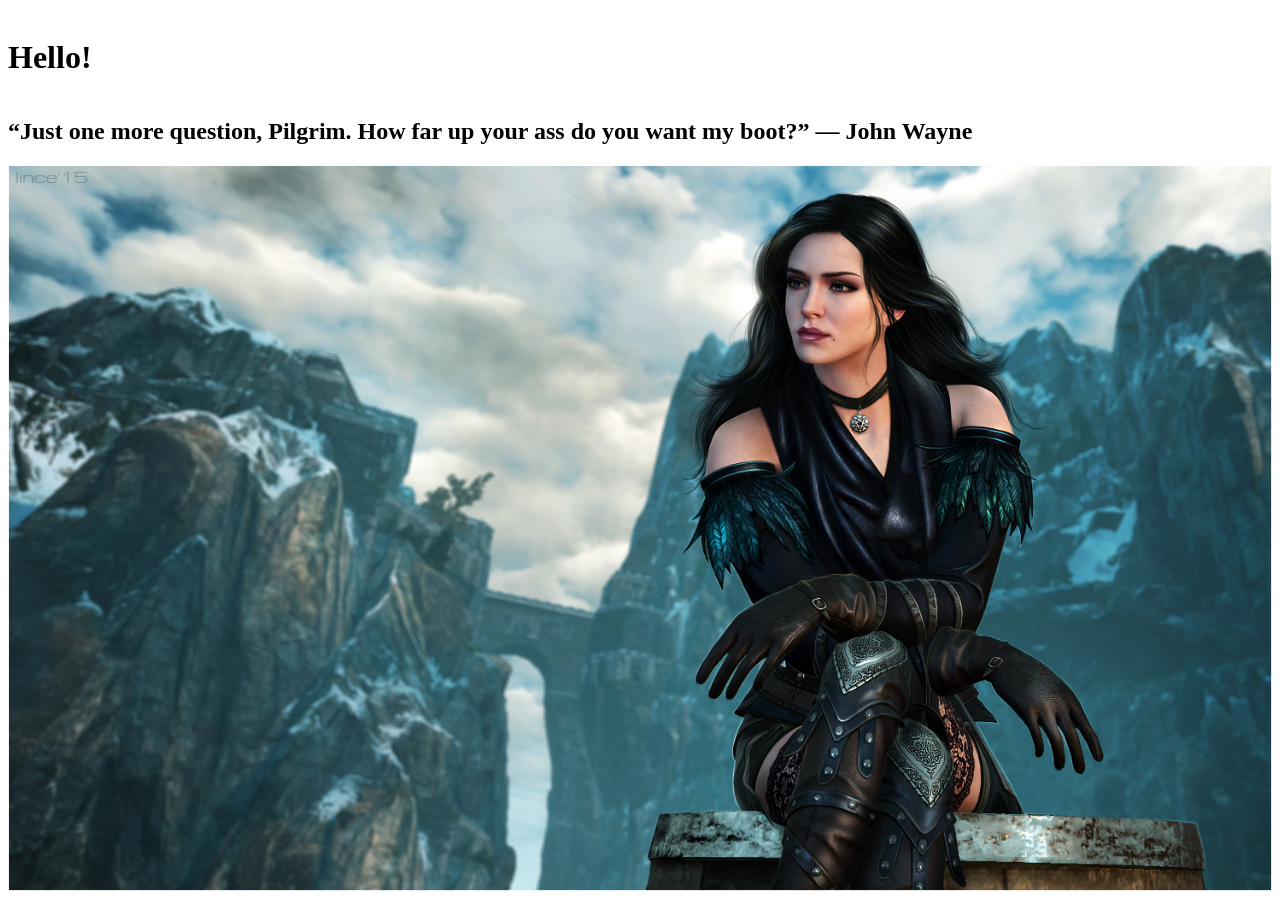
==== david-m-thompson-website/index.html @ cb0995cf "pulled out css into own file" ====
<html>
<head>
    <title>D Thompson Home</title>
    <link rel="stylesheet" type="text/css" href="css/main.css">
</head>
<body>
    <div class="main-div">
        <h1>Hello<span id="my-demo"></span>!</h1>
        <h2>“Just one more question, Pilgrim. How far up your ass do you want my boot?” ― John Wayne</h2>
        <!-- <button onclick="betaFunction()">Click me</button><br> -->
        <img src="img/yennefer-witcher-3.jpeg">
    </div>
</body>
</html>
---- david-m-thompson-website/css/main.css ----
.main-div {
    display: flex;
    flex-direction: column;
    justify-content: center;
    padding-top: 10px;
}
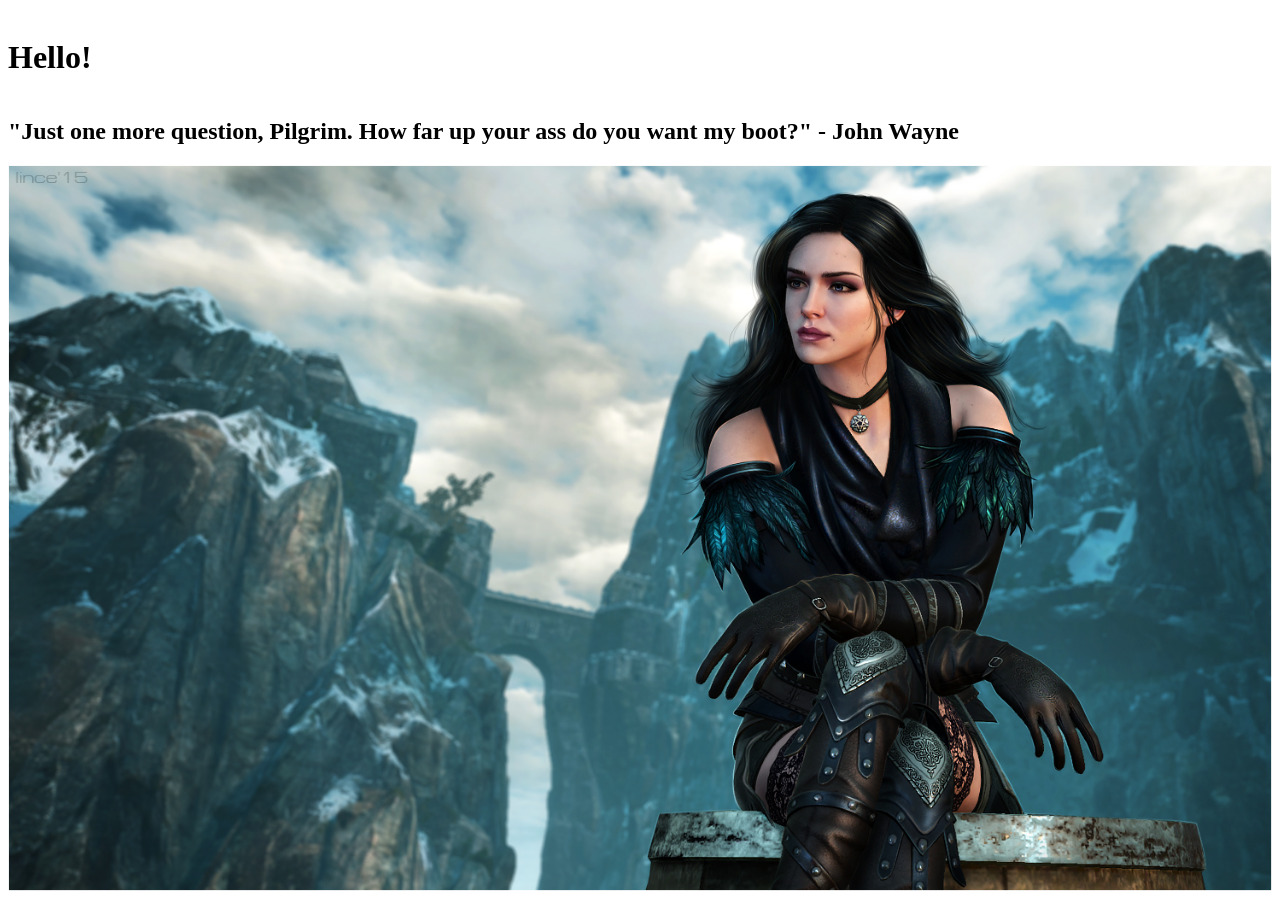
==== commit 4a7ec329: "Added a new util.py file to provide the S3 url after code sync completes" ====
--- a/david-m-thompson-website/index.html
+++ b/david-m-thompson-website/index.html
@@ -6,7 +6,7 @@
 <body>
     <div class="main-div">
         <h1>Hello<span id="my-demo"></span>!</h1>
-        <h2>“Just one more question, Pilgrim. How far up your ass do you want my boot?” ― John Wayne</h2>
+        <h2>&quot;Just one more question, Pilgrim. How far up your ass do you want my boot?&quot; - John Wayne</h2>
         <!-- <button onclick="betaFunction()">Click me</button><br> -->
         <img src="img/yennefer-witcher-3.jpeg">
     </div>
--- a/david-m-thompson-website/css/main.css
+++ b/david-m-thompson-website/css/main.css
@@ -3,4 +3,9 @@
     flex-direction: column;
     justify-content: center;
     padding-top: 10px;
+}
+
+.main-div img {
+    width: 100%;
+    height: auto;
 }
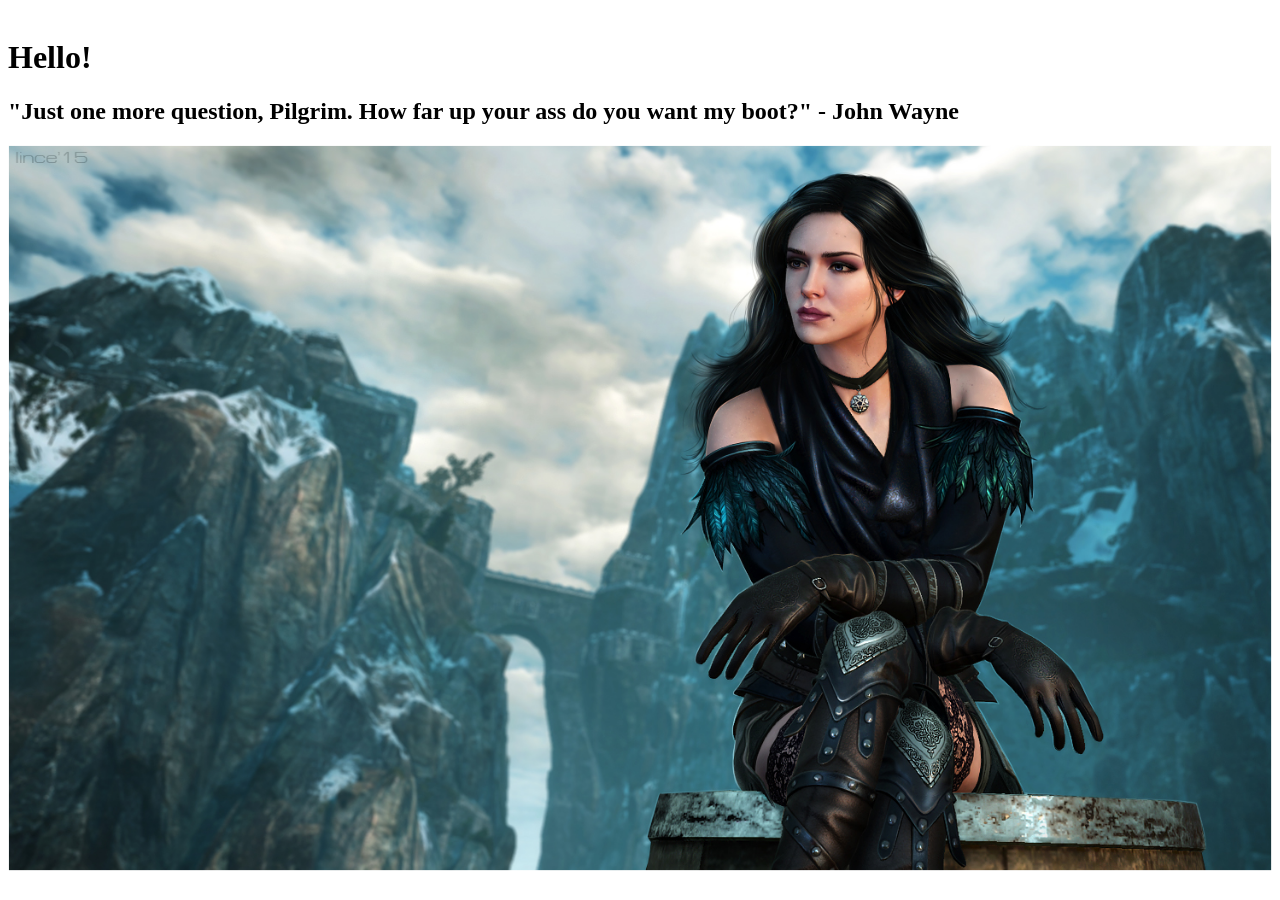
==== commit eaab004a: "Minor changes to 3 files" ====
--- a/david-m-thompson-website/index.html
+++ b/david-m-thompson-website/index.html
@@ -5,10 +5,12 @@
 </head>
 <body>
     <div class="main-div">
-        <h1>Hello<span id="my-demo"></span>!</h1>
-        <h2>&quot;Just one more question, Pilgrim. How far up your ass do you want my boot?&quot; - John Wayne</h2>
-        <!-- <button onclick="betaFunction()">Click me</button><br> -->
-        <img src="img/yennefer-witcher-3.jpeg">
+        <div class="column">
+            <h1>Hello<span id="my-demo"></span>!</h1>
+            <h2>&quot;Just one more question, Pilgrim. How far up your ass do you want my boot?&quot; - John Wayne</h2>
+            <!-- <button onclick="betaFunction()">Click me</button><br> -->
+            <img src="img/yennefer-witcher-3.jpeg">
+        </div>
     </div>
 </body>
 </html>
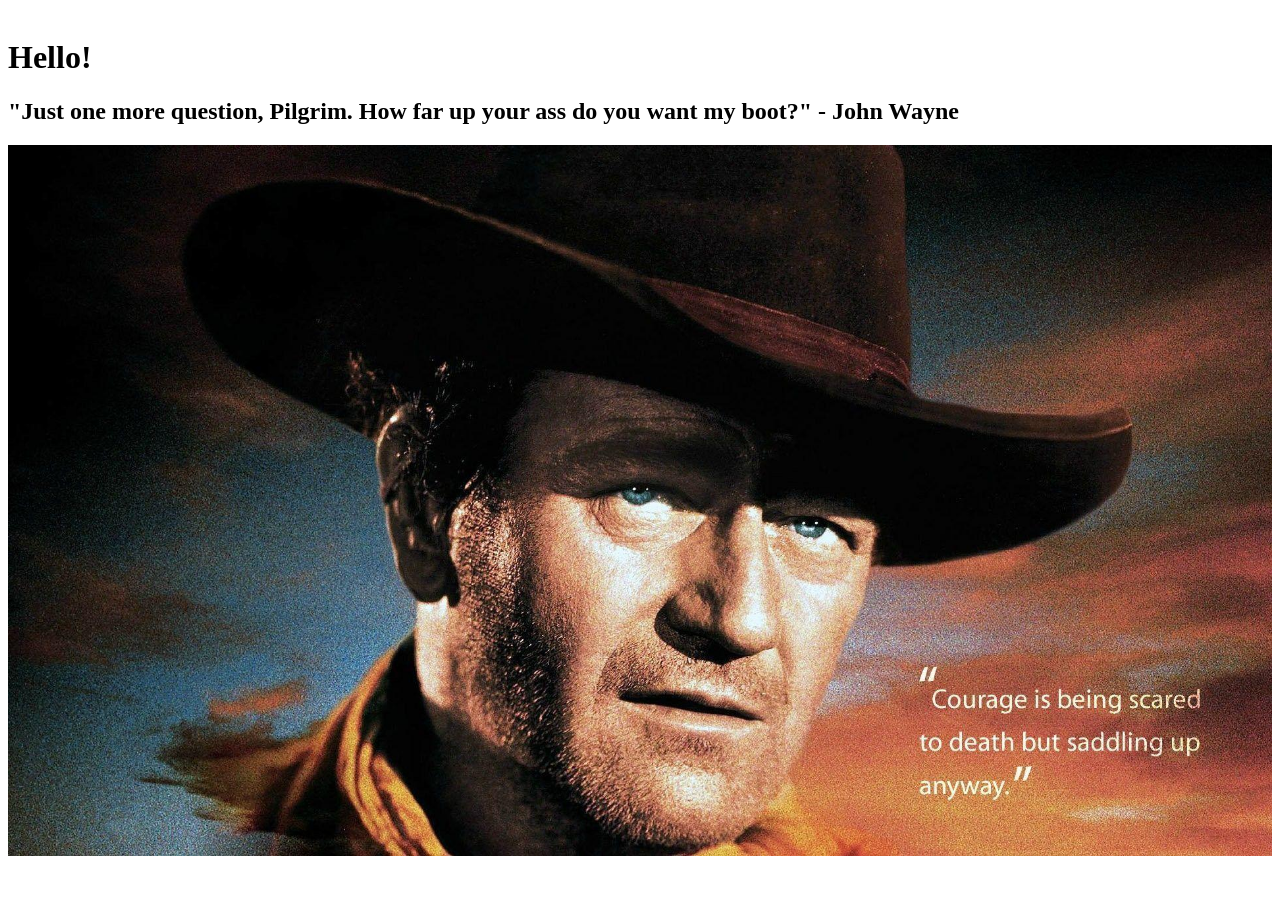
==== commit 5e454eda: "changed image to john wayne" ====
--- a/david-m-thompson-website/index.html
+++ b/david-m-thompson-website/index.html
@@ -9,7 +9,8 @@
             <h1>Hello<span id="my-demo"></span>!</h1>
             <h2>&quot;Just one more question, Pilgrim. How far up your ass do you want my boot?&quot; - John Wayne</h2>
             <!-- <button onclick="betaFunction()">Click me</button><br> -->
-            <img src="img/yennefer-witcher-3.jpeg">
+            <!-- <img src="img/yennefer-witcher-3.jpeg"> -->
+            <img src="img/john-wayne-1.jpg">
         </div>
     </div>
 </body>
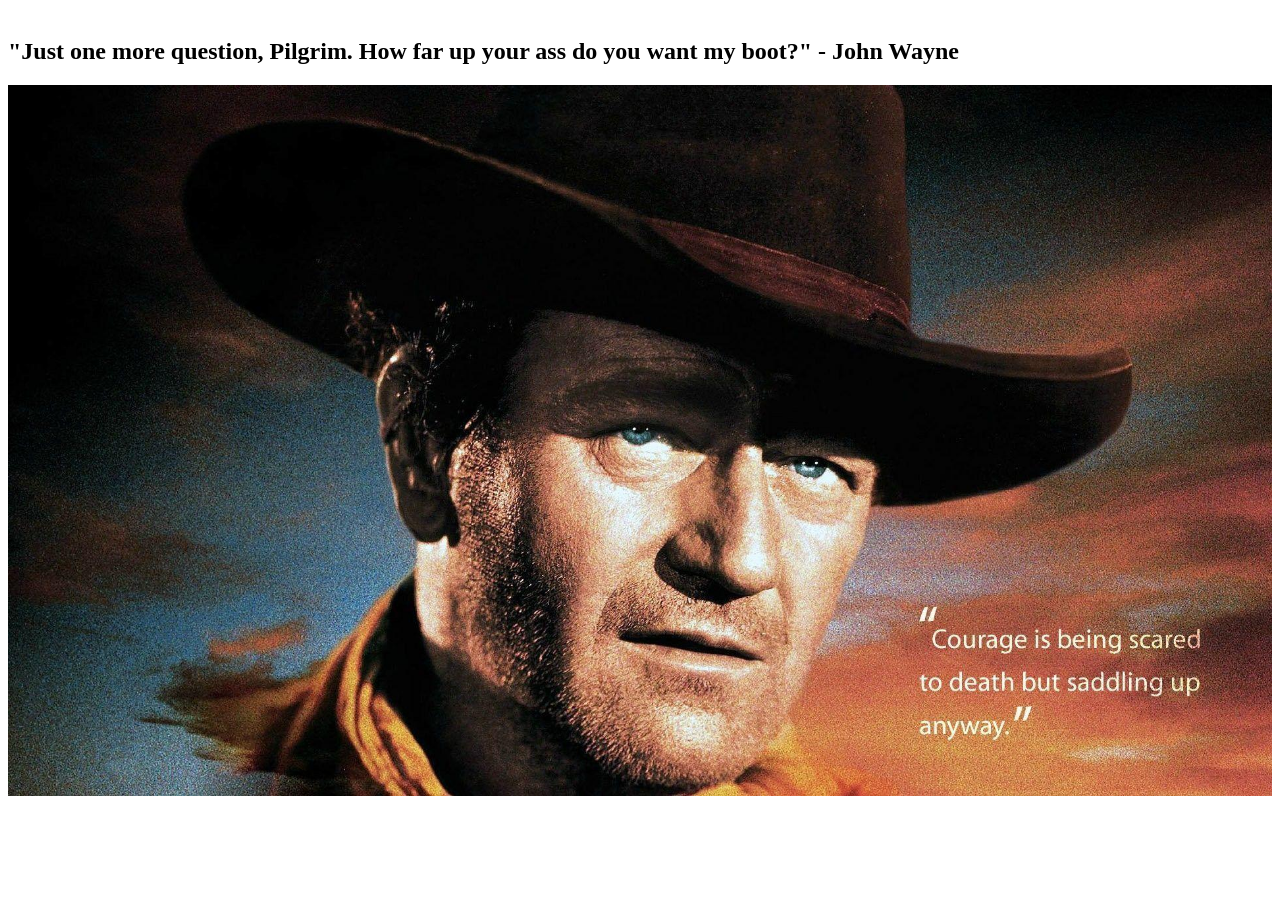
==== commit 90cd6a14: "small html change" ====
--- a/david-m-thompson-website/index.html
+++ b/david-m-thompson-website/index.html
@@ -1,12 +1,11 @@
 <html>
 <head>
-    <title>D Thompson Home</title>
+    <title>David Thompson</title>
     <link rel="stylesheet" type="text/css" href="css/main.css">
 </head>
 <body>
     <div class="main-div">
         <div class="column">
-            <h1>Hello<span id="my-demo"></span>!</h1>
             <h2>&quot;Just one more question, Pilgrim. How far up your ass do you want my boot?&quot; - John Wayne</h2>
             <!-- <button onclick="betaFunction()">Click me</button><br> -->
             <!-- <img src="img/yennefer-witcher-3.jpeg"> -->
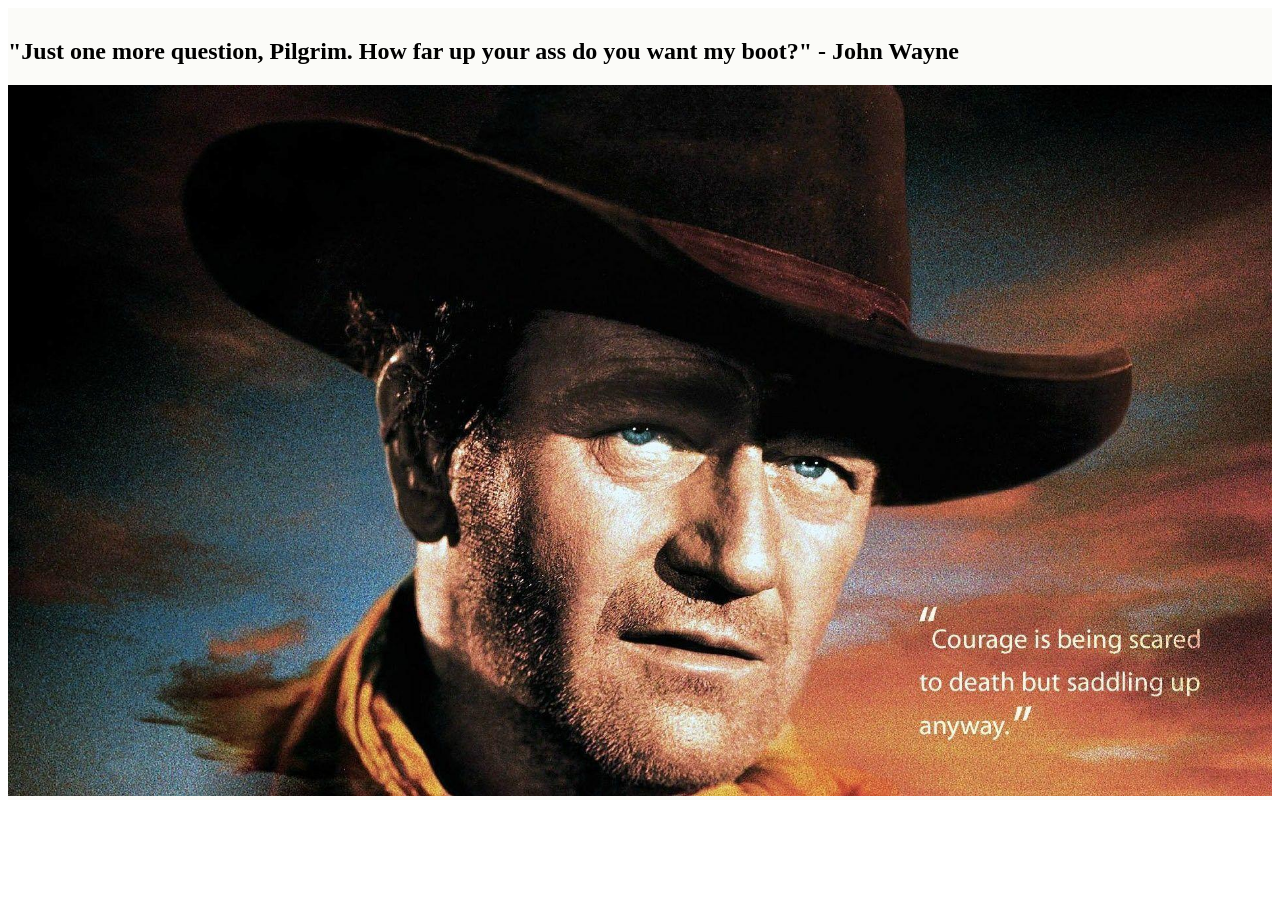
==== commit 23de2245: "changes to website" ====
--- a/david-m-thompson-website/index.html
+++ b/david-m-thompson-website/index.html
@@ -1,7 +1,10 @@
-<html>
+<!doctype html>
+<html lang="en">
 <head>
-    <title>David Thompson</title>
-    <link rel="stylesheet" type="text/css" href="css/main.css">
+    <meta charset="utf-8">
+    <meta name="description" content="davidthompson.cloud website">
+    <title>Home | David Thompson Cloud</title>
+    <link rel="stylesheet" type="text/css" href="css/main.css?v=0.1">
 </head>
 <body>
     <div class="main-div">
@@ -12,5 +15,6 @@
             <img src="img/john-wayne-1.jpg">
         </div>
     </div>
+    <script src="js/main.js?v=0.1"></script>
 </body>
 </html>
--- a/david-m-thompson-website/css/main.css
+++ b/david-m-thompson-website/css/main.css
@@ -1,8 +1,8 @@
 .main-div {
     display: flex;
     flex-direction: column;
-    justify-content: center;
     padding-top: 10px;
+    background-color: #FBFBF8;
 }
 
 .main-div img {
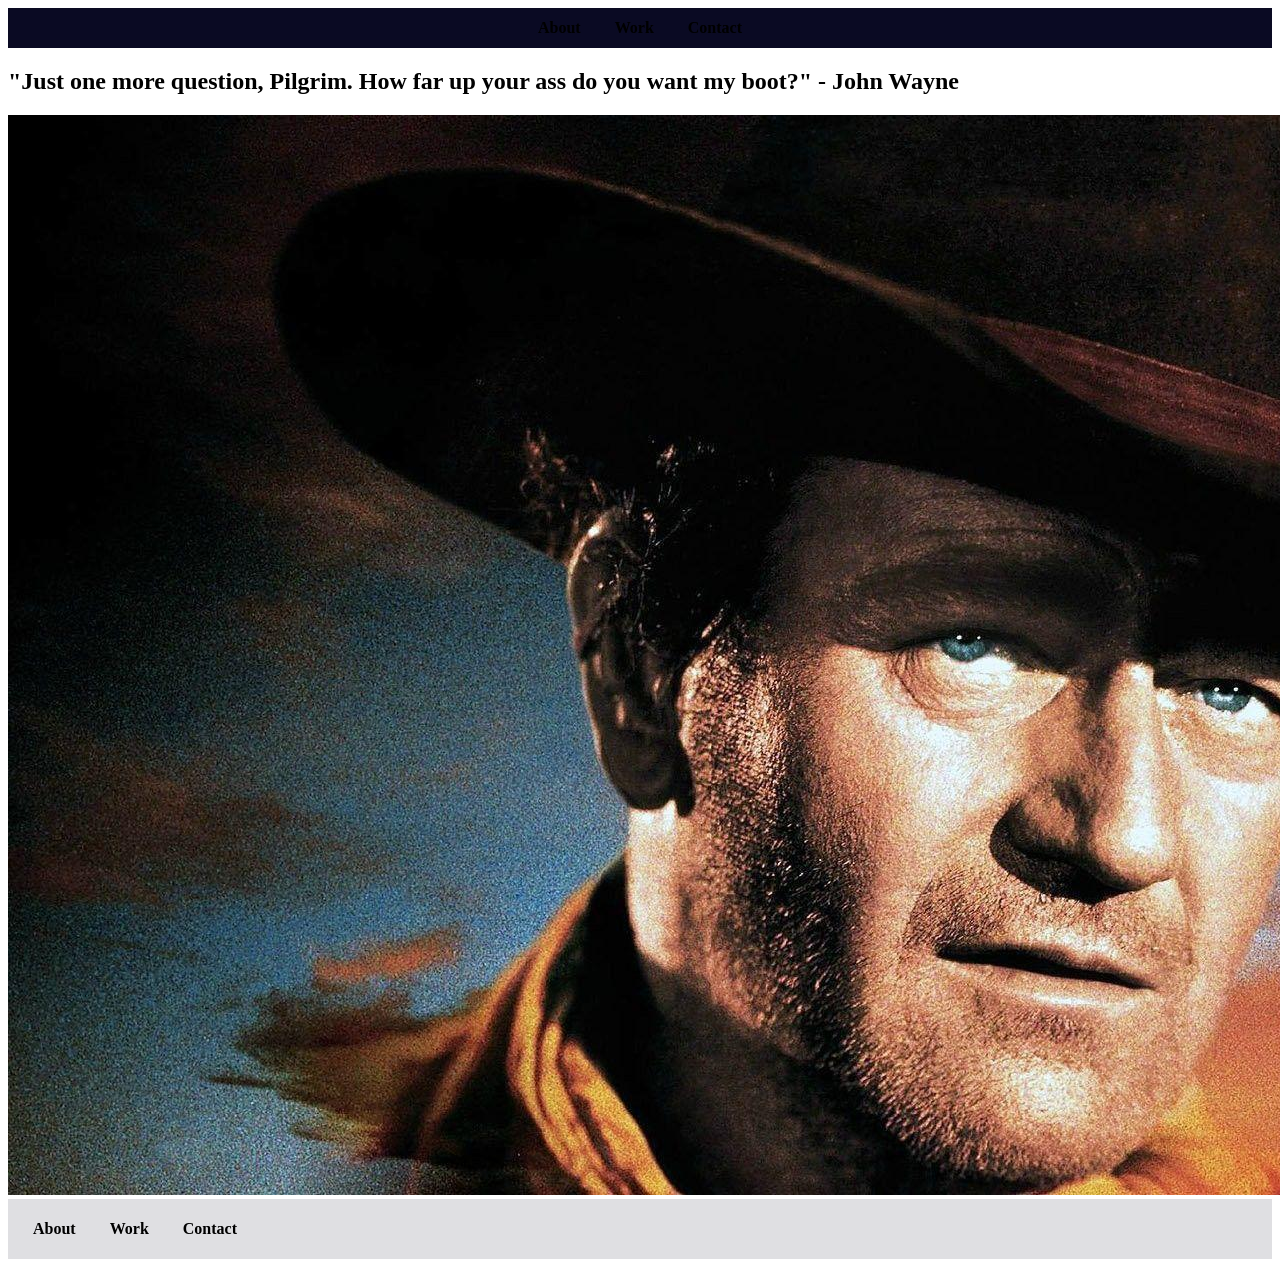
==== commit b602cc16: "added head and footer to index.html" ====
--- a/david-m-thompson-website/index.html
+++ b/david-m-thompson-website/index.html
@@ -4,17 +4,19 @@
     <meta charset="utf-8">
     <meta name="description" content="davidthompson.cloud website">
     <title>Home | David Thompson Cloud</title>
-    <link rel="stylesheet" type="text/css" href="css/main.css?v=0.1">
+    <link rel="stylesheet" type="text/css" href="css/main.min.css?v=0.1">
+    <script src="js/main.min.js?v=0.1" type="text/javascript" defer></script>
+    <script src="js/header.min.js?v=0.1" type="text/javascript" defer></script>
+    <script src="js/footer.min.js?v=0.1" type="text/javascript" defer></script>
 </head>
 <body>
+    <header-component></header-component>
     <div class="main-div">
         <div class="column">
             <h2>&quot;Just one more question, Pilgrim. How far up your ass do you want my boot?&quot; - John Wayne</h2>
-            <!-- <button onclick="betaFunction()">Click me</button><br> -->
-            <!-- <img src="img/yennefer-witcher-3.jpeg"> -->
             <img src="img/john-wayne-1.jpg">
         </div>
     </div>
-    <script src="js/main.js?v=0.1"></script>
+    <footer-component></footer-component>
 </body>
 </html>
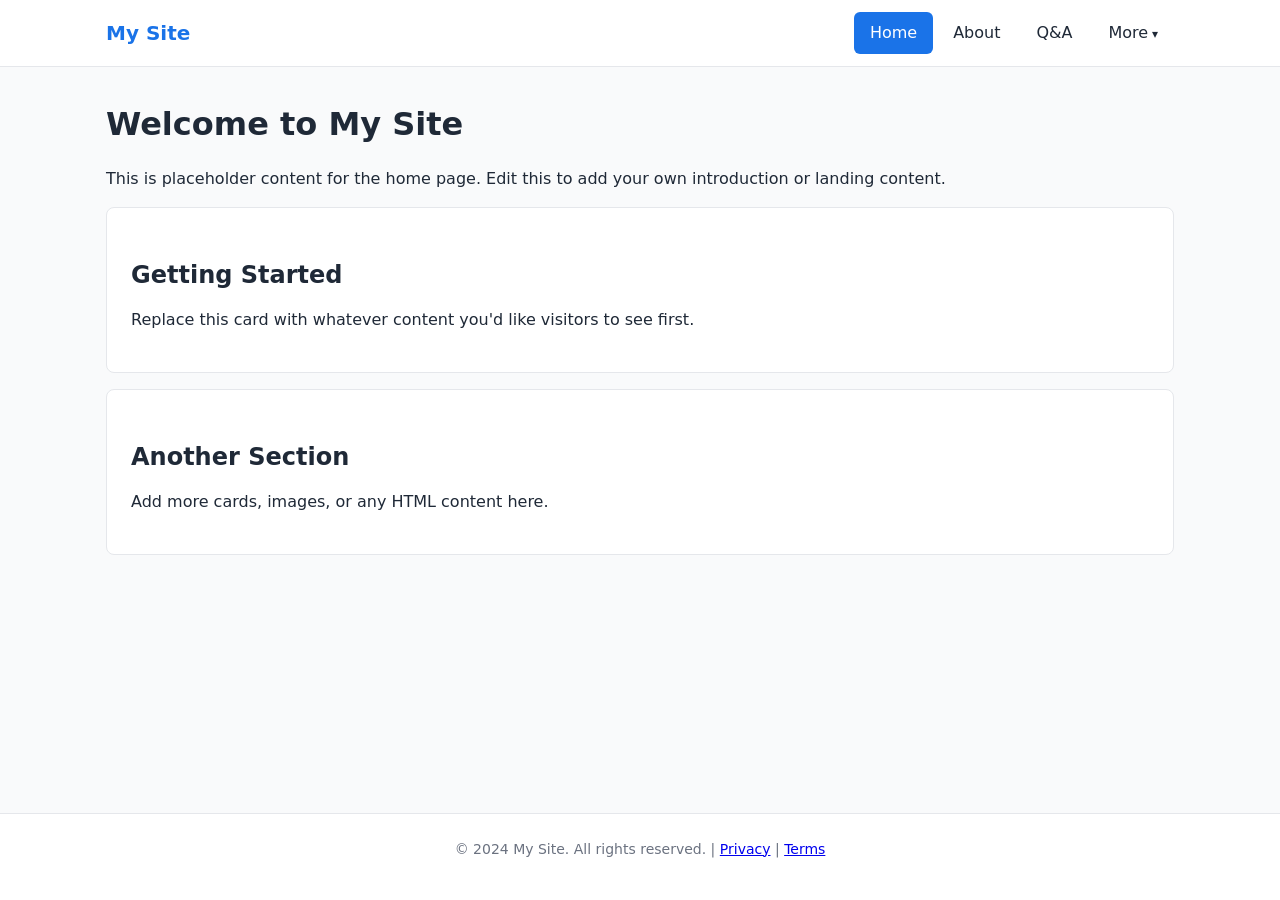
==== commit 53c3958c: "Create index.html" ====
--- a/david-m-thompson-website/index.html
+++ b/david-m-thompson-website/index.html
@@ -1,22 +1,49 @@
-<!doctype html>
+<!DOCTYPE html>
 <html lang="en">
 <head>
-    <meta charset="utf-8">
-    <meta name="description" content="davidthompson.cloud website">
-    <title>Home | David Thompson Cloud</title>
-    <link rel="stylesheet" type="text/css" href="css/main.min.css?v=0.1">
-    <script src="js/main.min.js?v=0.1" type="text/javascript" defer></script>
-    <script src="js/header.min.js?v=0.1" type="text/javascript" defer></script>
-    <script src="js/footer.min.js?v=0.1" type="text/javascript" defer></script>
+  <meta charset="UTF-8">
+  <meta name="viewport" content="width=device-width, initial-scale=1.0">
+  <title>Home - My Site</title>
+  <link rel="stylesheet" href="css/styles.css">
 </head>
 <body>
-    <header-component></header-component>
-    <div class="main-div">
-        <div class="column">
-            <h2>&quot;Just one more question, Pilgrim. How far up your ass do you want my boot?&quot; - John Wayne</h2>
-            <img src="img/john-wayne-1.jpg">
-        </div>
+  <header>
+    <div class="header-inner">
+      <div class="logo"><a href="index.html">My Site</a></div>
+      <button class="menu-toggle" aria-label="Toggle menu" onclick="document.querySelector('nav').classList.toggle('open')">☰</button>
+      <nav>
+        <ul>
+          <li><a href="index.html" aria-current="page">Home</a></li>
+          <li><a href="about.html">About</a></li>
+          <li><a href="qa.html">Q&amp;A</a></li>
+          <li class="dropdown">
+            <a href="#" class="dropdown-toggle">More</a>
+            <ul class="dropdown-menu">
+              <li><a href="#">Link One</a></li>
+              <li><a href="#">Link Two</a></li>
+              <li><a href="#">Link Three</a></li>
+            </ul>
+          </li>
+        </ul>
+      </nav>
     </div>
-    <footer-component></footer-component>
+  </header>
+
+  <main>
+    <h1>Welcome to My Site</h1>
+    <p>This is placeholder content for the home page. Edit this to add your own introduction or landing content.</p>
+    <div class="card">
+      <h2>Getting Started</h2>
+      <p>Replace this card with whatever content you'd like visitors to see first.</p>
+    </div>
+    <div class="card">
+      <h2>Another Section</h2>
+      <p>Add more cards, images, or any HTML content here.</p>
+    </div>
+  </main>
+
+  <footer>
+    <p>&copy; 2024 My Site. All rights reserved. | <a href="#">Privacy</a> | <a href="#">Terms</a></p>
+  </footer>
 </body>
-</html>+</html>
--- a/david-m-thompson-website/css/styles.css
+++ b/david-m-thompson-website/css/styles.css
@@ -0,0 +1,201 @@
+*, *::before, *::after {
+  box-sizing: border-box;
+  margin: 0;
+  padding: 0;
+}
+
+:root {
+  --color-primary: #1a73e8;
+  --color-primary-dark: #1557b0;
+  --color-bg: #f9fafb;
+  --color-surface: #ffffff;
+  --color-text: #1f2937;
+  --color-text-light: #6b7280;
+  --color-border: #e5e7eb;
+  --max-width: 1100px;
+}
+
+body {
+  font-family: system-ui, -apple-system, sans-serif;
+  color: var(--color-text);
+  background: var(--color-bg);
+  line-height: 1.6;
+  min-height: 100vh;
+  display: flex;
+  flex-direction: column;
+}
+
+main {
+  flex: 1;
+  width: 100%;
+  max-width: var(--max-width);
+  margin: 2rem auto;
+  padding: 0 1rem;
+}
+
+/* Header */
+header {
+  background: var(--color-surface);
+  border-bottom: 1px solid var(--color-border);
+  position: sticky;
+  top: 0;
+  z-index: 100;
+}
+
+.header-inner {
+  max-width: var(--max-width);
+  margin: 0 auto;
+  padding: 0.75rem 1rem;
+  display: flex;
+  align-items: center;
+  justify-content: space-between;
+}
+
+.logo a {
+  font-size: 1.25rem;
+  font-weight: 700;
+  color: var(--color-primary);
+  text-decoration: none;
+}
+
+/* Navigation */
+nav ul {
+  list-style: none;
+  display: flex;
+  gap: 0.25rem;
+}
+
+nav a {
+  display: block;
+  padding: 0.5rem 1rem;
+  color: var(--color-text);
+  text-decoration: none;
+  border-radius: 0.375rem;
+  transition: background 0.2s;
+}
+
+nav a:hover, nav a[aria-current="page"] {
+  background: var(--color-primary);
+  color: #fff;
+}
+
+/* Dropdown */
+.dropdown {
+  position: relative;
+}
+
+.dropdown-toggle {
+  cursor: pointer;
+}
+
+.dropdown-toggle::after {
+  content: " ▾";
+  font-size: 0.75rem;
+}
+
+.dropdown-menu {
+  display: none;
+  position: absolute;
+  top: 100%;
+  left: 0;
+  background: var(--color-surface);
+  border: 1px solid var(--color-border);
+  border-radius: 0.375rem;
+  min-width: 160px;
+  box-shadow: 0 4px 12px rgba(0,0,0,0.1);
+  padding: 0.25rem 0;
+}
+
+.dropdown-menu a {
+  border-radius: 0;
+}
+
+.dropdown:hover .dropdown-menu,
+.dropdown:focus-within .dropdown-menu {
+  display: block;
+}
+
+/* Mobile menu toggle */
+.menu-toggle {
+  display: none;
+  background: none;
+  border: none;
+  font-size: 1.5rem;
+  cursor: pointer;
+  padding: 0.25rem;
+}
+
+/* Footer */
+footer {
+  background: var(--color-surface);
+  border-top: 1px solid var(--color-border);
+  text-align: center;
+  padding: 1.5rem 1rem;
+  color: var(--color-text-light);
+  font-size: 0.875rem;
+}
+
+/* Content */
+h1 { font-size: 2rem; margin-bottom: 1rem; }
+h2 { font-size: 1.5rem; margin: 1.5rem 0 0.75rem; }
+p { margin-bottom: 1rem; }
+
+.card {
+  background: var(--color-surface);
+  border: 1px solid var(--color-border);
+  border-radius: 0.5rem;
+  padding: 1.5rem;
+  margin-bottom: 1rem;
+}
+
+/* Q&A */
+details {
+  background: var(--color-surface);
+  border: 1px solid var(--color-border);
+  border-radius: 0.5rem;
+  margin-bottom: 0.75rem;
+  padding: 1rem 1.25rem;
+}
+
+summary {
+  font-weight: 600;
+  cursor: pointer;
+}
+
+details[open] summary {
+  margin-bottom: 0.75rem;
+}
+
+/* Mobile */
+@media (max-width: 768px) {
+  .menu-toggle { display: block; }
+
+  nav {
+    display: none;
+    position: absolute;
+    top: 100%;
+    left: 0;
+    right: 0;
+    background: var(--color-surface);
+    border-bottom: 1px solid var(--color-border);
+    padding: 0.5rem 1rem;
+  }
+
+  nav.open { display: block; }
+
+  nav ul {
+    flex-direction: column;
+  }
+
+  .dropdown-menu {
+    position: static;
+    box-shadow: none;
+    border: none;
+    padding-left: 1rem;
+  }
+
+  .dropdown:hover .dropdown-menu,
+  .dropdown:focus-within .dropdown-menu {
+    display: block;
+  }
+}
